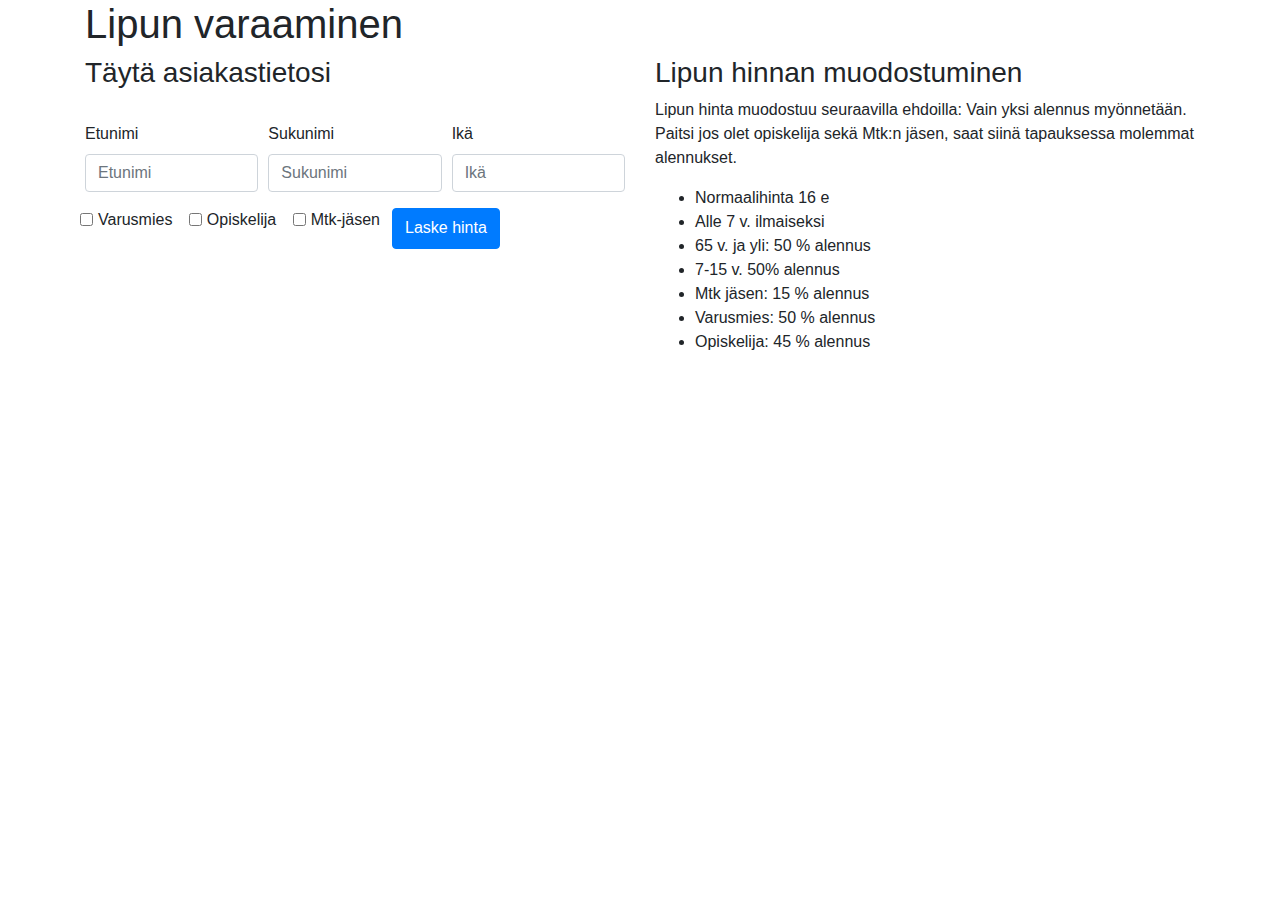
==== assignment-ui-for-ticket/index.html @ 13add372 "Assigment: User Interface for ticket version 1.0 done." ====
<!DOCTYPE html>
<html lang="en">
<head>
    <meta charset="UTF-8">
    <meta name="viewport"
          content="width=device-width, user-scalable=no, initial-scale=1.0, maximum-scale=1.0, minimum-scale=1.0">
    <meta http-equiv="X-UA-Compatible" content="ie=edge">
    <title>Title</title>
    <link rel="stylesheet" href="css/bootstrap.min.css">
    <script src="js/ticket.js"></script>
</head>
<body>

<div class="container">

    <h1>Lipun varaaminen</h1>

    <div class="row">
        <div class="col-lg">

    <h3>Täytä asiakastietosi</h3>
            <br>

    <form>

        <div class="form-row">
            <div class="col-md-4 mb-3">
                <label>Etunimi</label>
                <input type="text" id="firstName" class="form-control" placeholder="Etunimi">
            </div>
            <div class="col-md-4 mb-3">
                <label>Sukunimi</label>
                <input type="text" id="lastName" class="form-control" placeholder="Sukunimi">
            </div>
            <div class="col-md-4 mb-3">
                <label>Ikä</label>
                <input type="number" id="age" class="form-control" placeholder="Ikä" min="0">
            </div>

            <div class="form-group">

            <div class="form-check form-check-inline">
                <input type="checkbox" id="isSoldier" class="form-check-input">
                <label class="form-check-label">Varusmies</label>
            </div>

            <div class="form-check form-check-inline">
                <input type="checkbox" id="isStudent" class="form-check-input">
                <label class="form-check-label">Opiskelija</label>
            </div>

            <div class="form-check form-check-inline">
                <input type="checkbox" id="isMtkMember" class="form-check-input">
                <label class="form-check-label">Mtk-jäsen</label>
            </div>

            </div>

            <input type="button" class="btn btn-primary" value="Laske hinta" onclick="calculatePrice()">
        </div>

    </form>

            <br>
        <h3 id="finalPrice"></h3>

            <br>

        </div>

        <div class="col-lg">

            <h3>Lipun hinnan muodostuminen</h3>

    <p>Lipun hinta muodostuu seuraavilla ehdoilla:
        Vain yksi alennus myönnetään. Paitsi jos olet opiskelija sekä Mtk:n jäsen, saat siinä tapauksessa molemmat alennukset.</p>

    <ul>
        <li>Normaalihinta 16 e</li>
        <li>Alle 7 v. ilmaiseksi</li>
        <li>65 v. ja yli: 50 % alennus</li>
        <li>7-15 v. 50% alennus</li>
        <li>Mtk jäsen: 15 % alennus</li>
        <li>Varusmies: 50 % alennus</li>
        <li>Opiskelija: 45 % alennus</li>
    </ul>

        </div>
</div>
</div>

</body>
</html>
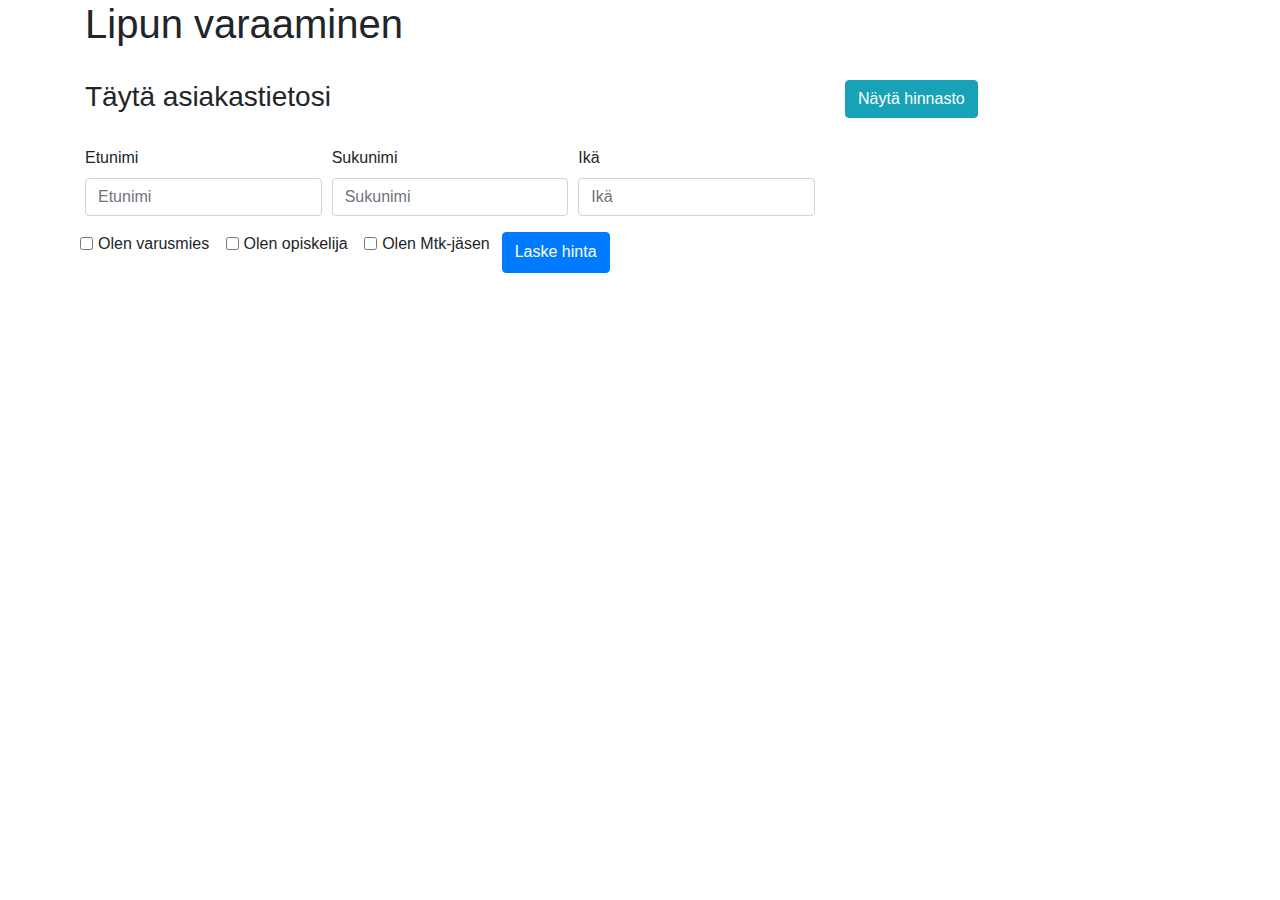
==== commit 799a8514: "User Interface updated more responsive" ====
--- a/assignment-ui-for-ticket/index.html
+++ b/assignment-ui-for-ticket/index.html
@@ -6,6 +6,7 @@
           content="width=device-width, user-scalable=no, initial-scale=1.0, maximum-scale=1.0, minimum-scale=1.0">
     <meta http-equiv="X-UA-Compatible" content="ie=edge">
     <title>Title</title>
+    <link rel="stylesheet" href="css/styles.css">
     <link rel="stylesheet" href="css/bootstrap.min.css">
     <script src="js/ticket.js"></script>
 </head>
@@ -14,9 +15,10 @@
 <div class="container">
 
     <h1>Lipun varaaminen</h1>
+    <br>
 
     <div class="row">
-        <div class="col-lg">
+        <div class="col-xl-8">
 
     <h3>Täytä asiakastietosi</h3>
             <br>
@@ -26,7 +28,7 @@
         <div class="form-row">
             <div class="col-md-4 mb-3">
                 <label>Etunimi</label>
-                <input type="text" id="firstName" class="form-control" placeholder="Etunimi">
+                <input type="text" id="firstName" class="form-control" placeholder="Etunimi" required>
             </div>
             <div class="col-md-4 mb-3">
                 <label>Sukunimi</label>
@@ -34,29 +36,29 @@
             </div>
             <div class="col-md-4 mb-3">
                 <label>Ikä</label>
-                <input type="number" id="age" class="form-control" placeholder="Ikä" min="0">
+                <input type="number" id="age" class="form-control" placeholder="Ikä" min="0" required>
             </div>
 
             <div class="form-group">
 
             <div class="form-check form-check-inline">
                 <input type="checkbox" id="isSoldier" class="form-check-input">
-                <label class="form-check-label">Varusmies</label>
+                <label class="form-check-label">Olen varusmies</label>
             </div>
 
             <div class="form-check form-check-inline">
                 <input type="checkbox" id="isStudent" class="form-check-input">
-                <label class="form-check-label">Opiskelija</label>
+                <label class="form-check-label">Olen opiskelija</label>
             </div>
 
             <div class="form-check form-check-inline">
                 <input type="checkbox" id="isMtkMember" class="form-check-input">
-                <label class="form-check-label">Mtk-jäsen</label>
+                <label class="form-check-label">Olen Mtk-jäsen</label>
             </div>
 
             </div>
 
-            <input type="button" class="btn btn-primary" value="Laske hinta" onclick="calculatePrice()">
+            <input type="button" class="btn btn-primary" value="Laske hinta" onclick="Customer(); calculatePrice()">
         </div>
 
     </form>
@@ -68,7 +70,11 @@
 
         </div>
 
-        <div class="col-lg">
+        <div class="col-xl-4">
+
+            <button onclick="showPrices()" class="btn btn-info">Näytä hinnasto</button>
+
+            <div id="prices">
 
             <h3>Lipun hinnan muodostuminen</h3>
 
@@ -85,6 +91,7 @@
         <li>Opiskelija: 45 % alennus</li>
     </ul>
 
+            </div>
         </div>
 </div>
 </div>
--- a/assignment-ui-for-ticket/css/styles.css
+++ b/assignment-ui-for-ticket/css/styles.css
@@ -0,0 +1,4 @@
+#prices{
+    display: none;
+    margin-top: 50px;
+}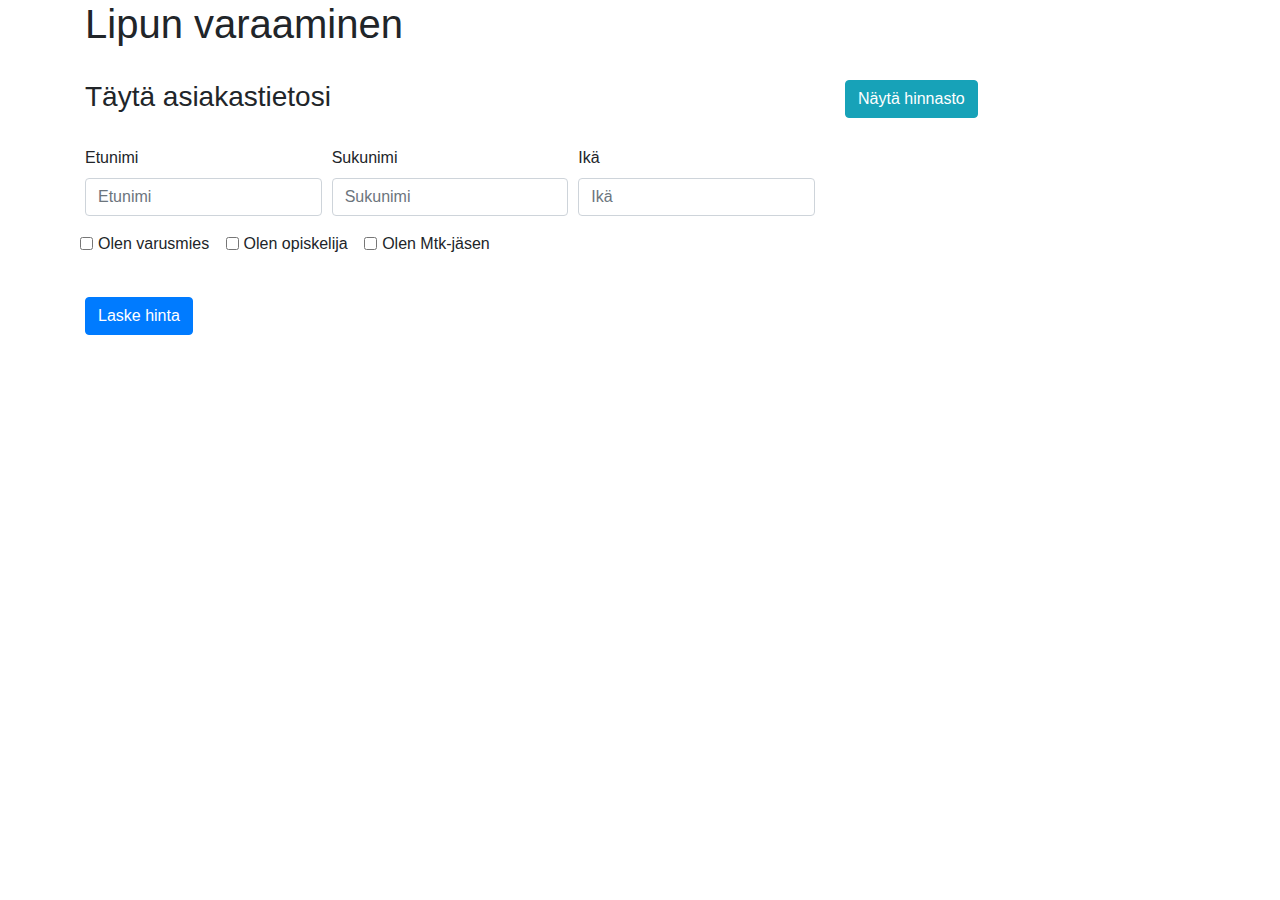
==== commit 6b1a53ea: "Reading ticket prices from JSON array." ====
--- a/assignment-ui-for-ticket/index.html
+++ b/assignment-ui-for-ticket/index.html
@@ -58,8 +58,11 @@
 
             </div>
 
-            <input type="button" class="btn btn-primary" value="Laske hinta" onclick="Customer(); calculatePrice()">
+
         </div>
+
+        <br>
+        <input type="button" class="btn btn-primary" value="Laske hinta" onclick="Customer(); calculatePrice()">
 
     </form>
 
@@ -90,7 +93,6 @@
         <li>Varusmies: 50 % alennus</li>
         <li>Opiskelija: 45 % alennus</li>
     </ul>
-
             </div>
         </div>
 </div>
--- a/assignment-ui-for-ticket/css/styles.css
+++ b/assignment-ui-for-ticket/css/styles.css
@@ -1,4 +1,8 @@
 #prices{
     display: none;
     margin-top: 50px;
-}+}
+
+#calculatePrice {
+    margin-top: 50px;
+}
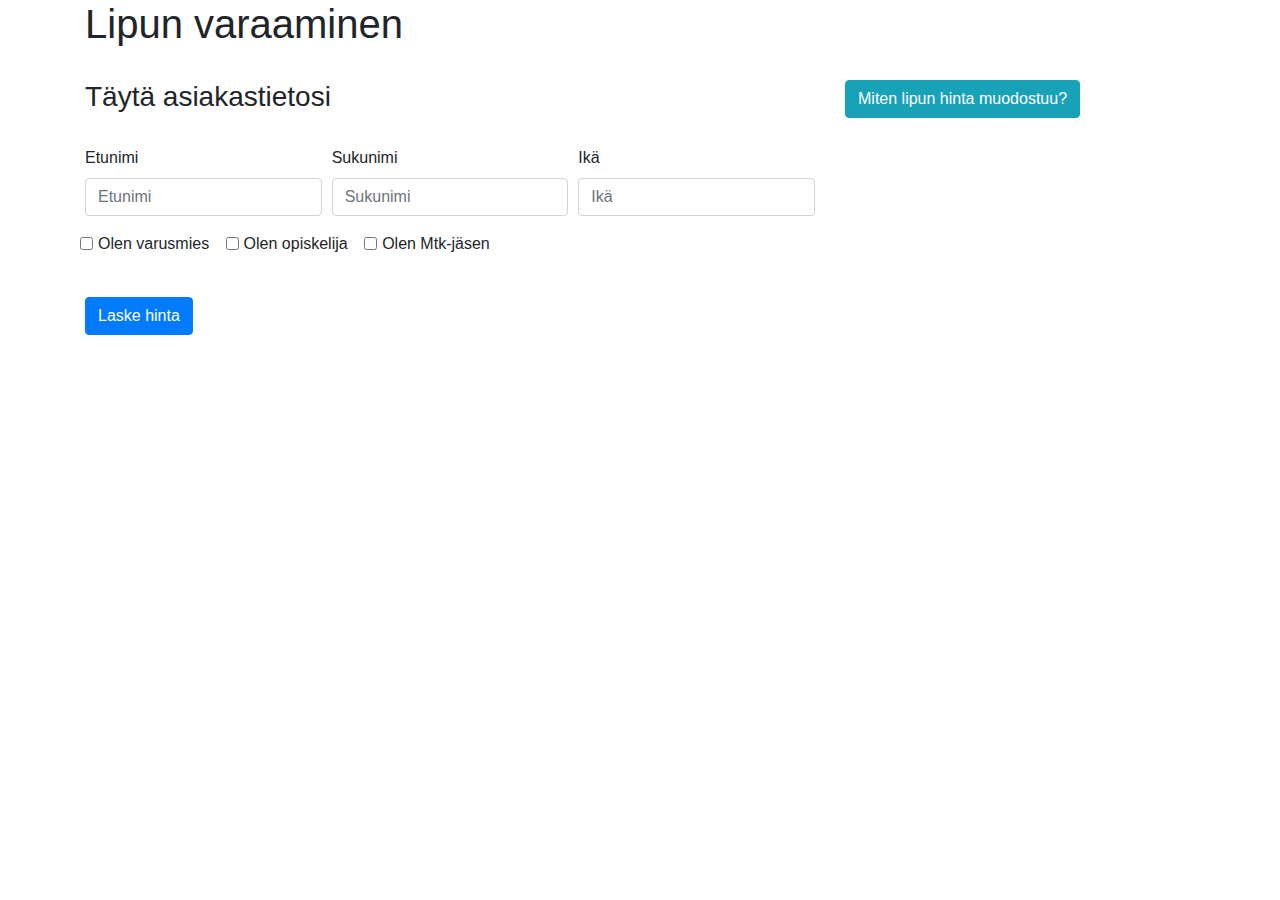
==== commit f907a7e6: "Printing ticket info when button is clicked" ====
--- a/assignment-ui-for-ticket/index.html
+++ b/assignment-ui-for-ticket/index.html
@@ -57,8 +57,7 @@
             </div>
 
             </div>
-
-
+            
         </div>
 
         <br>
@@ -75,23 +74,17 @@
 
         <div class="col-xl-4">
 
-            <button onclick="showPrices()" class="btn btn-info">Näytä hinnasto</button>
+            <button onclick="showPrices()" class="btn btn-info">Miten lipun hinta muodostuu?</button>
 
             <div id="prices">
 
             <h3>Lipun hinnan muodostuminen</h3>
 
     <p>Lipun hinta muodostuu seuraavilla ehdoilla:
-        Vain yksi alennus myönnetään. Paitsi jos olet opiskelija sekä Mtk:n jäsen, saat siinä tapauksessa molemmat alennukset.</p>
+        Vain yksi alennus myönnetään. Paitsi jos olet sekä opiskelija että Mtk:n jäsen, saat siinä tapauksessa molemmat alennukset.</p>
 
-    <ul>
-        <li>Normaalihinta 16 e</li>
-        <li>Alle 7 v. ilmaiseksi</li>
-        <li>65 v. ja yli: 50 % alennus</li>
-        <li>7-15 v. 50% alennus</li>
-        <li>Mtk jäsen: 15 % alennus</li>
-        <li>Varusmies: 50 % alennus</li>
-        <li>Opiskelija: 45 % alennus</li>
+    <ul id="listOfPrices">
+
     </ul>
             </div>
         </div>
